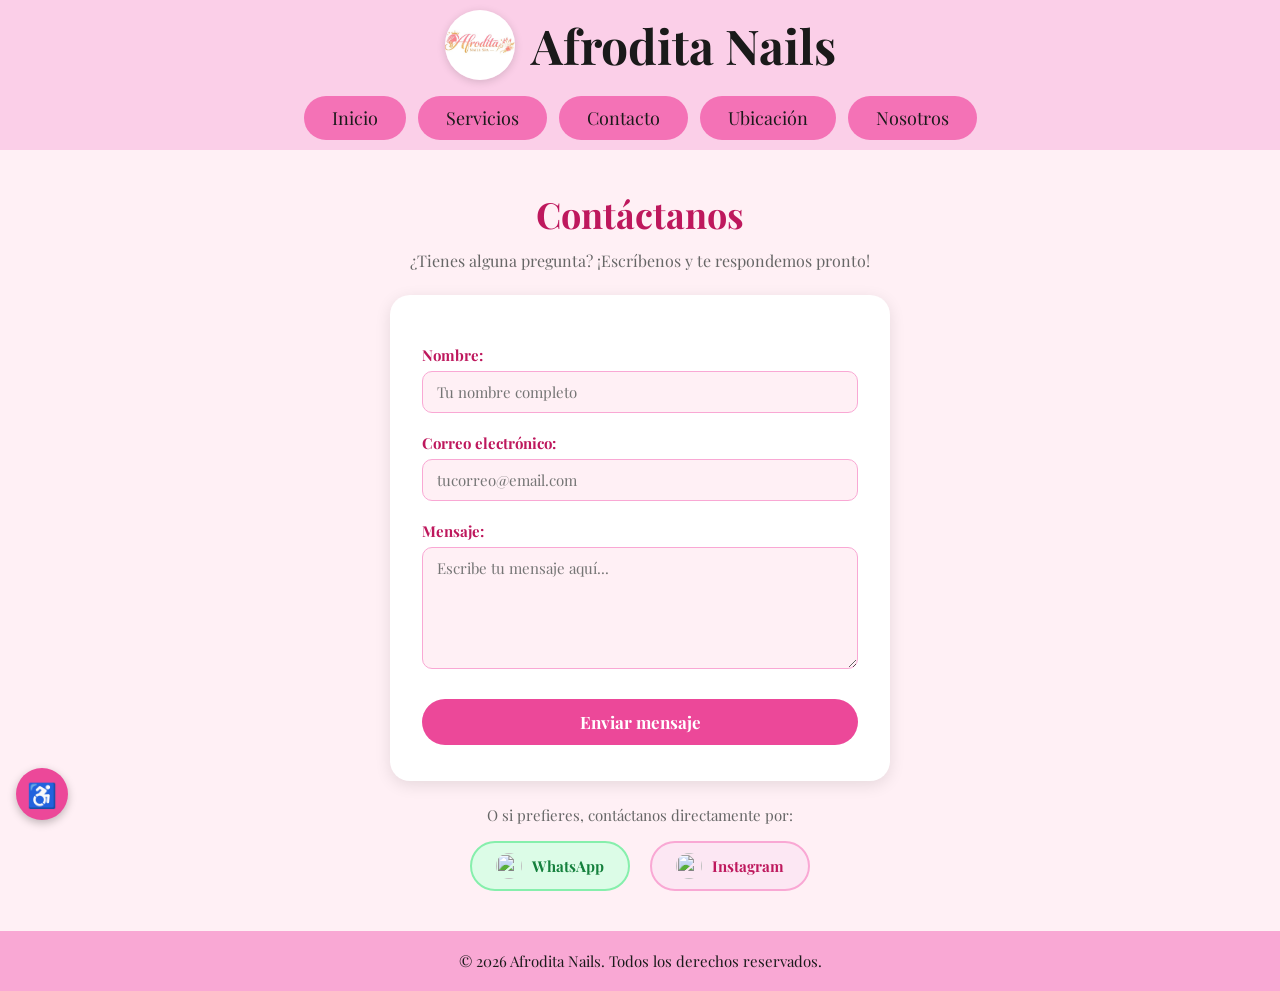
==== contacto.html @ b2bd2316 "Primer commit - proyecto web" ====
<!DOCTYPE html>
<!-- Declaro el idioma español para navegadores y lectores de pantalla -->
<html lang="es">

<head>
    <meta charset="UTF-8">
    <!-- Hago que la página sea responsive en dispositivos móviles -->
    <meta name="viewport" content="width=device-width, initial-scale=1.0">
    <title>Afrodita Nails - Contacto</title>

    <!-- FUENTE Y ESTILOS -->
    <link href="https://fonts.googleapis.com/css2?family=Playfair+Display&display=swap" rel="stylesheet">
    <!-- Estilos generales compartidos por todas las páginas -->
    <link rel="stylesheet" href="CSS/styles.css">
    <!-- Estilos específicos del formulario y confirmación de contacto -->
    <link rel="stylesheet" href="CSS/contacto.css">
    <!-- Estilos del widget de accesibilidad -->
    <link rel="stylesheet" href="CSS/accesibilidad.css">
</head>

<body>

    <!-- ENLACE DE SALTO -->
    <a href="#contenido-principal" class="skip-link">Saltar al contenido principal</a>

    <!-- ENCABEZADO -->
    <header>
        <!-- LOGO Y NOMBRE -->
        <div class="header-top">
            <img src="IMG/ImgLogo.jpg" alt="Logo Afrodita Nails" class="logo-header">
            <h1>Afrodita Nails</h1>
        </div>
        <!-- MENÚ DE NAVEGACIÓN -->
        <nav aria-label="Navegación principal">
            <a href="index.html">Inicio</a>
            <a href="servicios.html">Servicios</a>
            <a href="contacto.html">Contacto</a>
            <a href="ubicacion.html">Ubicación</a>
            <a href="nosotros.html">Nosotros</a>
        </nav>
    </header>

    <!-- CONTENIDO PRINCIPAL -->
    <main id="contenido-principal">
        <h2>Contáctanos</h2>
        <!-- Texto descriptivo debajo del título -->
        <p class="subtitulo">¿Tienes alguna pregunta? ¡Escríbenos y te respondemos pronto!</p>

        <!-- FORMULARIO DE CONTACTO -->
        <!-- novalidate desactiva la validación nativa, la manejo desde contacto.js -->
        <form id="form-contacto" aria-label="Formulario de contacto" novalidate>

            <!-- CAMPO NOMBRE -->
            <!-- autocomplete="name" sugiere el nombre guardado en el navegador -->
            <label for="nombre">Nombre:</label>
            <input type="text" id="nombre" placeholder="Tu nombre completo" autocomplete="name" aria-required="true" required>

            <!-- CAMPO CORREO -->
            <label for="email">Correo electrónico:</label>
            <input type="email" id="email" placeholder="tucorreo@email.com" autocomplete="email" aria-required="true" required>

            <!-- CAMPO MENSAJE -->
            <!-- Uso textarea para mensajes largos con posibilidad de redimensionar verticalmente -->
            <label for="mensaje">Mensaje:</label>
            <textarea id="mensaje" placeholder="Escribe tu mensaje aquí..." rows="5" aria-required="true" required></textarea>

            <button type="submit">Enviar mensaje</button>
        </form>

        <!-- CONFIRMACIÓN DE MENSAJE ENVIADO -->
        <!-- Oculto por defecto; el JS lo muestra al enviar el formulario -->
        <!-- role="alert" y aria-live="polite" hacen que el lector de pantalla lo anuncie automáticamente -->
        <div id="confirmacion-contacto" class="confirmacion-contacto" style="display:none;" role="alert" aria-live="polite">
            <!-- aria-hidden="true" oculta el emoji decorativo a los lectores de pantalla -->
            <div class="icono-confirmacion" aria-hidden="true">💌</div>
            <h3>¡Mensaje recibido!</h3>
            <!-- El JS inserta el nombre del usuario dentro del span -->
            <p>Gracias <span id="nombre-contacto"></span>, tu mensaje ha sido recibido.<br>Te responderemos lo más pronto posible.</p>
            <a href="index.html" class="btn-volver-contacto">Volver al inicio</a>
        </div>

        <!-- CONTACTO ALTERNATIVO -->
        <!-- Botones directos a WhatsApp e Instagram para quienes prefieran ese canal -->
        <div class="contacto-alterno">
            <p>O si prefieres, contáctanos directamente por:</p>
            <div class="iconos-contacto">
                <!-- rel="noopener" mejora la seguridad al abrir en nueva pestaña -->
                <a href="https://wa.me/573000000000" target="_blank" rel="noopener" class="btn-whatsapp" aria-label="Contáctanos por WhatsApp (abre en nueva pestaña)">
                    <!-- alt="" porque el texto del enlace ya describe el destino -->
                    <img src="https://upload.wikimedia.org/wikipedia/commons/6/6b/WhatsApp.svg" alt="" aria-hidden="true">
                    WhatsApp
                </a>
                <a href="https://instagram.com" target="_blank" rel="noopener" class="btn-instagram" aria-label="Síguenos en Instagram (abre en nueva pestaña)">
                    <img src="https://upload.wikimedia.org/wikipedia/commons/a/a5/Instagram_icon.png" alt="" aria-hidden="true">
                    Instagram
                </a>
            </div>
        </div>

    </main>

    <!-- WIDGET DE ACCESIBILIDAD -->
    <div class="accesibilidad-widget">
        <div class="panel-accesibilidad" id="panel-accesibilidad" hidden>
            <p class="panel-titulo">Accesibilidad</p>
            <button class="opcion-acc" id="btn-contraste" aria-pressed="false">🔆 Alto contraste</button>
            <button class="opcion-acc" id="btn-fuente"    aria-pressed="false">🔤 Texto más grande</button>
            <button class="opcion-acc" id="btn-enlaces"   aria-pressed="false">🔗 Subrayar enlaces</button>
        </div>
        <button class="btn-accesibilidad" id="btn-accesibilidad" aria-label="Opciones de accesibilidad" aria-expanded="false">♿</button>
    </div>

    <!-- BOTONES FLOTANTES DE REDES SOCIALES -->
    <div class="botones-flotantes" aria-label="Redes sociales">
        <a href="https://wa.me/573000000000" target="_blank" rel="noopener" aria-label="Contáctanos por WhatsApp (abre en nueva pestaña)">
            <img src="https://upload.wikimedia.org/wikipedia/commons/6/6b/WhatsApp.svg" alt="">
        </a>
        <a href="https://instagram.com" target="_blank" rel="noopener" aria-label="Síguenos en Instagram (abre en nueva pestaña)">
            <img src="https://upload.wikimedia.org/wikipedia/commons/a/a5/Instagram_icon.png" alt="">
        </a>
    </div>

    <!-- PIE DE PÁGINA -->
    <footer>
        <p>&copy; 2026 Afrodita Nails. Todos los derechos reservados.</p>
    </footer>

    <!-- SCRIPTS -->
    <!-- contacto.js maneja el envío del formulario y muestra la confirmación -->
    <script src="JS/contacto.js"></script>
    <script src="JS/accesibilidad.js"></script>

</body>
</html>
---- CSS/styles.css ----
/* RESET GENERAL
   Elimino márgenes, rellenos y aplico box-sizing a todos los elementos
   para tener control total sobre el espaciado en toda la página */
* {
    margin: 0;
    padding: 0;
    box-sizing: border-box;
}

/* ENLACE PARA SALTAR AL CONTENIDO
   Oculto este enlace fuera de la pantalla por defecto.
   Solo aparece cuando el usuario navega con teclado (al recibir foco),
   permitiéndole saltar directo al contenido sin pasar por el menú */
.skip-link {
    position: absolute;
    top: -100px;
    left: 16px;
    background-color: #be185d;
    color: white;
    padding: 10px 20px;
    border-radius: 0 0 10px 10px;
    font-size: 15px;
    font-weight: bold;
    text-decoration: none;
    z-index: 999;
    transition: top 0.2s;
}
.skip-link:focus {
    top: 0;
}

/* FOCO VISIBLE PARA TECLADO
   Muestro un contorno rosado cuando el usuario navega con teclado
   sobre enlaces, botones y campos de formulario */
a:focus-visible,
button:focus-visible,
input:focus-visible,
select:focus-visible,
textarea:focus-visible {
    outline: 3px solid #be185d;
    outline-offset: 3px;
    border-radius: 4px;
}

/* CUERPO DE LA PÁGINA
   Establezco la fuente, el color de fondo rosado claro y uso flexbox
   para que el footer siempre quede pegado al fondo */
body {
    font-family: 'Playfair Display', Arial, sans-serif;
    background-color: #fff0f5;
    min-height: 100vh;
    display: flex;
    flex-direction: column;
}

/* ENCABEZADO
   Fondo rosado claro con texto centrado para todas las páginas */
header {
    background-color: #fbcfe8;
    padding: 10px 20px;
    text-align: center;
}

/* CONTENEDOR DEL LOGO Y TÍTULO
   Uso flexbox para poner el logo y el nombre del spa uno al lado del otro, centrados */
.header-top {
    display: flex;
    justify-content: center;
    align-items: center;
    gap: 16px;
    margin-bottom: 16px;
}

/* LOGO
   Le doy forma circular con border-radius y una sombra suave */
.logo-header {
    width: 70px;
    height: 70px;
    border-radius: 50%;
    object-fit: cover;
    box-shadow: 0px 2px 8px rgba(0, 0, 0, 0.15);
}

/* TÍTULO PRINCIPAL */
header h1 {
    font-size: 48px;
    color: #1a1a1a;
}

/* BARRA DE NAVEGACIÓN
   Muestro los botones en fila centrada y permito que se envuelvan en pantallas pequeñas */
nav {
    display: flex;
    justify-content: center;
    gap: 12px;
    flex-wrap: wrap;
}

/* BOTONES DEL MENÚ
   Estilo de píldora rosado con texto oscuro */
nav a {
    text-decoration: none;
    background-color: #f472b6;
    color: #1a1a1a;
    padding: 10px 28px;
    border-radius: 50px;
    font-size: 18px;
}

/* HOVER DEL MENÚ
   Al pasar el cursor los botones se oscurecen y el texto se vuelve blanco */
nav a:hover {
    background-color: #be185d;
    color: white;
}

/* CONTENIDO PRINCIPAL - PÁGINA DE INICIO
   Dispongo el texto de bienvenida y el carrusel en fila, con espacio entre ellos */
main {
    display: flex;
    gap: 40px;
    padding: 40px;
    flex: 1;
    align-items: flex-start;
    max-width: 1100px;
    margin: 0 auto;
    width: 100%;
}

/* SECCIÓN DE BIENVENIDA
   Ocupa el espacio disponible con texto centrado y espaciado entre líneas */
.texto-bienvenida {
    flex: 1;
    font-size: 18px;
    line-height: 1.9;
    text-align: center;
    color: #1a1a1a;
    padding-top: 20px;
}

/* BOTÓN DE RESERVAR EN INICIO
   Botón rosado con forma de píldora, sombra y animación al pasar el cursor */
.btn-reservar {
    display: inline-block;
    margin-top: 24px;
    padding: 12px 36px;
    background-color: #ec4899;
    color: white;
    text-decoration: none;
    border-radius: 50px;
    font-size: 17px;
    font-weight: bold;
    box-shadow: 0px 4px 12px rgba(236, 72, 153, 0.35);
    transition: background-color 0.2s, transform 0.2s;
}
.btn-reservar:hover {
    background-color: #be185d;
    transform: translateY(-2px);
}

/* CARRUSEL
   Ancho fijo para que no crezca más allá del espacio asignado */
.carrusel {
    width: 380px;
    flex-shrink: 0;
    text-align: center;
}

/* IMAGEN DEL CARRUSEL
   Altura fija con object-fit para que las fotos no se distorsionen.
   La transición de opacidad permite el efecto de fade entre imágenes */
.carrusel img {
    width: 100%;
    height: 430px;
    object-fit: cover;
    border-radius: 8px;
    transition: opacity 0.2s ease;
}

/* TEXTO BAJO EL CARRUSEL */
.carrusel p {
    margin-top: 10px;
    font-size: 15px;
    color: #555;
}

/* CONTENEDOR DE LOS BOTONES DEL CARRUSEL */
.botones-carrusel {
    display: flex;
    justify-content: center;
    gap: 20px;
    margin-top: 10px;
}

/* BOTONES ANTERIOR Y SIGUIENTE DEL CARRUSEL */
.botones-carrusel button {
    background-color: #ec4899;
    color: white;
    border: none;
    padding: 4px 10px;
    border-radius: 20px;
    font-size: 13px;
    cursor: pointer;
}

/* HOVER DEL ENLACE EN TARJETAS DE SERVICIO */
.tarjeta-texto a:hover {
    background-color: #be185d;
}

/* BOTONES FLOTANTES DE REDES SOCIALES
   Fijos en la esquina inferior derecha, visibles en todas las páginas */
.botones-flotantes {
    position: fixed;
    right: 16px;
    bottom: 80px;
    display: flex;
    flex-direction: column;
    gap: 12px;
    z-index: 100;
}

/* TAMAÑO DE CADA BOTÓN FLOTANTE */
.botones-flotantes a {
    display: block;
    width: 52px;
    height: 52px;
}

/* ICONO CIRCULAR CON SOMBRA */
.botones-flotantes img {
    width: 100%;
    border-radius: 50%;
    box-shadow: 0px 3px 8px rgba(0, 0, 0, 0.25);
}

/* ANIMACIÓN AL PASAR EL CURSOR SOBRE LOS BOTONES FLOTANTES */
.botones-flotantes a:hover img {
    transform: translateY(-3px);
    transition: transform 0.2s;
}

/* PIE DE PÁGINA */
footer {
    background-color: #f9a8d4;
    text-align: center;
    padding: 20px;
}

footer p {
    font-size: 15px;
    color: #1a1a1a;
}

/* RESPONSIVE - PANTALLAS PEQUEÑAS (máximo 768px)
   Adapto el diseño para que sea cómodo en móvil y tablet */
@media (max-width: 768px) {

    /* Reduzco el logo para que no ocupe tanto espacio */
    .logo-header {
        width: 52px;
        height: 52px;
    }

    /* Achico el título del spa */
    header h1 {
        font-size: 30px;
    }

    /* Hago los botones del menú más compactos */
    nav a {
        padding: 8px 16px;
        font-size: 14px;
    }

    /* En móvil apilo el texto y el carrusel en columna en lugar de fila */
    main {
        flex-direction: column;
        padding: 24px 16px;
        gap: 24px;
        align-items: center;
    }

    /* El carrusel ocupa todo el ancho disponible */
    .carrusel {
        width: 100%;
    }

    /* Reduzco la altura de las imágenes del carrusel en móvil */
    .carrusel img {
        height: 260px;
    }

    /* Achico el texto de bienvenida */
    .texto-bienvenida {
        font-size: 16px;
        padding-top: 0;
    }

    /* Ajusto la posición de los botones flotantes en móvil */
    .botones-flotantes {
        right: 10px;
        bottom: 60px;
    }

    .botones-flotantes a {
        width: 42px;
        height: 42px;
    }
}
---- CSS/contacto.css ----
/* CONTENIDO PRINCIPAL
   Centro todos los elementos en columna con espacio entre ellos */
main {
    display: flex;
    flex-direction: column;
    align-items: center;
    padding: 40px 20px;
    flex: 1;
    gap: 24px;
}

/* TÍTULO DE LA SECCIÓN */
main h2 {
    font-size: 36px;
    color: #be185d;
    text-align: center;
}

/* SUBTÍTULO DESCRIPTIVO
   Texto secundario que aparece justo debajo del título */
.subtitulo {
    font-size: 16px;
    color: #666;
    text-align: center;
    margin-top: -12px;
}

/* FORMULARIO DE CONTACTO
   Tarjeta blanca centrada con campos apilados en columna */
form {
    background-color: white;
    border-radius: 20px;
    padding: 36px 32px;
    width: 100%;
    max-width: 500px;
    box-shadow: 0px 4px 16px rgba(0, 0, 0, 0.10);
    display: flex;
    flex-direction: column;
    gap: 6px;
}

/* ETIQUETAS DE LOS CAMPOS */
label {
    font-weight: bold;
    color: #be185d;
    margin-top: 14px;
    font-size: 15px;
}

/* CAMPOS DE TEXTO Y ÁREA DE MENSAJE
   Fondo rosado muy claro, borde suave y permitir redimensionar verticalmente */
input,
textarea {
    padding: 10px 14px;
    border-radius: 10px;
    border: 1.5px solid #f9a8d4;
    background-color: #fff0f5;
    font-size: 15px;
    font-family: inherit;
    outline: none;
    resize: vertical;
}

/* ESTADO ACTIVO DEL CAMPO
   El borde se oscurece al hacer clic */
input:focus,
textarea:focus {
    border-color: #ec4899;
}

/* BOTÓN DE ENVÍO */
button {
    width: 100%;
    margin-top: 24px;
    padding: 12px;
    background-color: #ec4899;
    color: white;
    border: none;
    border-radius: 50px;
    font-size: 17px;
    font-weight: bold;
    cursor: pointer;
    font-family: inherit;
}

button:hover {
    background-color: #be185d;
}

/* SECCIÓN DE CONTACTO ALTERNATIVO
   Aparece debajo del formulario con los botones de WhatsApp e Instagram */
.contacto-alterno {
    text-align: center;
    width: 100%;
    max-width: 500px;
}

.contacto-alterno p {
    font-size: 15px;
    color: #666;
    margin-bottom: 16px;
}

/* FILA DE BOTONES DE REDES SOCIALES
   Los muestro en fila y permito que se envuelvan en pantallas pequeñas */
.iconos-contacto {
    display: flex;
    justify-content: center;
    gap: 20px;
    flex-wrap: wrap;
}

/* BOTONES DE WHATSAPP E INSTAGRAM
   Forma de píldora con icono y texto, y animación al pasar el cursor */
.iconos-contacto a {
    display: flex;
    align-items: center;
    gap: 10px;
    padding: 10px 24px;
    border-radius: 50px;
    font-size: 15px;
    font-weight: bold;
    text-decoration: none;
    transition: transform 0.2s;
}

.iconos-contacto a:hover {
    transform: translateY(-3px);
}

/* ICONO CIRCULAR DENTRO DE CADA BOTÓN */
.iconos-contacto img {
    width: 26px;
    height: 26px;
    border-radius: 50%;
}

/* BOTÓN VERDE DE WHATSAPP */
.btn-whatsapp {
    background-color: #dcfce7;
    color: #15803d;
    border: 2px solid #86efac;
}

.btn-whatsapp:hover {
    background-color: #bbf7d0;
}

/* BOTÓN ROSADO DE INSTAGRAM */
.btn-instagram {
    background-color: #fce7f3;
    color: #be185d;
    border: 2px solid #f9a8d4;
}

.btn-instagram:hover {
    background-color: #fbcfe8;
}

/* RESPONSIVE - PANTALLAS PEQUEÑAS */
@media (max-width: 768px) {

    main {
        padding: 24px 16px;
    }

    main h2 {
        font-size: 26px;
    }

    form {
        padding: 24px 18px;
    }

    /* En móvil apilo los botones de redes en columna */
    .iconos-contacto {
        flex-direction: column;
        align-items: center;
    }

    .iconos-contacto a {
        width: 100%;
        justify-content: center;
    }

    .confirmacion-contacto {
        padding: 32px 18px;
    }
}

/* TARJETA DE CONFIRMACIÓN DE MENSAJE
   Aparece después de enviar el formulario */
.confirmacion-contacto {
    background-color: white;
    border-radius: 20px;
    padding: 48px 32px;
    width: 100%;
    max-width: 500px;
    box-shadow: 0px 4px 16px rgba(0, 0, 0, 0.10);
    display: flex;
    flex-direction: column;
    align-items: center;
    gap: 16px;
    text-align: center;
}

/* EMOJI GRANDE EN LA CONFIRMACIÓN */
.icono-confirmacion {
    font-size: 52px;
}

/* TÍTULO DE LA CONFIRMACIÓN */
.confirmacion-contacto h3 {
    font-size: 28px;
    color: #be185d;
}

/* TEXTO DEL MENSAJE DE CONFIRMACIÓN */
.confirmacion-contacto p {
    font-size: 15px;
    color: #444;
    line-height: 1.8;
}

/* BOTÓN PARA VOLVER AL INICIO */
.btn-volver-contacto {
    margin-top: 8px;
    padding: 10px 30px;
    background-color: #ec4899;
    color: white;
    text-decoration: none;
    border-radius: 50px;
    font-size: 15px;
    font-weight: bold;
}

.btn-volver-contacto:hover {
    background-color: #be185d;
}
---- CSS/accesibilidad.css ----
/* CONTENEDOR DEL WIDGET
   Fijo el widget en la esquina inferior izquierda de la pantalla.
   Uso flexbox en columna para que el panel aparezca encima del botón */
.accesibilidad-widget {
    position: fixed;
    bottom: 80px;
    left: 16px;
    z-index: 200;
    display: flex;
    flex-direction: column;
    align-items: flex-start;
    gap: 8px;
}

/* BOTÓN PRINCIPAL DEL WIDGET
   Botón circular rosado con el símbolo ♿ que abre y cierra el panel */
.btn-accesibilidad {
    width: 52px;
    height: 52px;
    border-radius: 50%;
    background-color: #ec4899;
    color: white;
    font-size: 24px;
    border: none;
    cursor: pointer;
    box-shadow: 0px 3px 8px rgba(0,0,0,0.25);
    transition: background-color 0.2s, transform 0.2s;
    display: flex;
    align-items: center;
    justify-content: center;
}

/* HOVER DEL BOTÓN PRINCIPAL */
.btn-accesibilidad:hover {
    background-color: #be185d;
    transform: translateY(-2px);
}

/* PANEL DE OPCIONES
   Tarjeta blanca con borde rosado que contiene los tres botones de accesibilidad */
.panel-accesibilidad {
    background-color: white;
    border-radius: 16px;
    padding: 14px;
    box-shadow: 0px 4px 16px rgba(0,0,0,0.15);
    display: flex;
    flex-direction: column;
    gap: 8px;
    min-width: 190px;
    border: 2px solid #f9a8d4;
}

/* OCULTAR EL PANEL CUANDO TIENE EL ATRIBUTO hidden
   Uso !important para que este estilo no sea anulado por el display:flex del panel */
.panel-accesibilidad[hidden] {
    display: none !important;
}

/* TÍTULO DENTRO DEL PANEL */
.panel-titulo {
    font-size: 13px;
    font-weight: bold;
    color: #be185d;
    text-align: center;
    margin-bottom: 2px;
}

/* BOTONES DE OPCIONES
   Cada botón tiene fondo rosado claro, borde y texto alineado a la izquierda */
.opcion-acc {
    display: flex;
    align-items: center;
    gap: 8px;
    padding: 8px 12px;
    border-radius: 10px;
    border: 2px solid #f9a8d4;
    background-color: #fff0f5;
    color: #1a1a1a;
    font-size: 14px;
    font-family: inherit;
    cursor: pointer;
    text-align: left;
    transition: background-color 0.2s;
}

/* HOVER DE LOS BOTONES DE OPCIONES */
.opcion-acc:hover {
    background-color: #fce7f3;
}

/* ESTADO ACTIVO DE UN BOTÓN
   Cuando una opción está activada, el botón se pone rosado fuerte para indicarlo visualmente */
.opcion-acc.activo {
    background-color: #ec4899;
    color: white;
    border-color: #be185d;
}


/* MODO ALTO CONTRASTE
   Cuando el usuario activa esta opción, cambio fondo y texto a negro/blanco
   en todos los elementos principales de la página */
body.alto-contraste {
    background-color: #000 !important;
    color: #fff !important;
}

body.alto-contraste header {
    background-color: #1a1a1a !important;
}

body.alto-contraste header h1 {
    color: #fff !important;
}

/* Botones del menú en contraste alto */
body.alto-contraste nav a {
    background-color: #333 !important;
    color: #fff !important;
}

body.alto-contraste nav a:hover {
    background-color: #fff !important;
    color: #000 !important;
}

/* Secciones de contenido en contraste alto */
body.alto-contraste main,
body.alto-contraste .texto-bienvenida,
body.alto-contraste .tarjeta,
body.alto-contraste .tarjeta-nosotros,
body.alto-contraste form,
body.alto-contraste .panel-accesibilidad {
    background-color: #1a1a1a !important;
    color: #fff !important;
}

/* Textos secundarios en contraste alto */
body.alto-contraste .tarjeta-nosotros p,
body.alto-contraste .tarjeta-texto p,
body.alto-contraste .texto-bienvenida p {
    color: #ddd !important;
}

/* Campos de formulario en contraste alto */
body.alto-contraste input,
body.alto-contraste select,
body.alto-contraste textarea {
    background-color: #333 !important;
    color: #fff !important;
    border-color: #fff !important;
}

/* Pie de página en contraste alto */
body.alto-contraste footer {
    background-color: #1a1a1a !important;
    color: #fff !important;
}

body.alto-contraste footer p {
    color: #fff !important;
}


/* MODO TEXTO GRANDE
   Aumento los tamaños de fuente en px de todos los elementos con texto.
   Uso !important para sobrescribir los tamaños fijos definidos en los demás CSS */
body.texto-grande header h1 {
    font-size: 56px !important;
}

body.texto-grande nav a {
    font-size: 20px !important;
}

body.texto-grande h2 {
    font-size: 42px !important;
}

body.texto-grande h3 {
    font-size: 26px !important;
}

body.texto-grande p,
body.texto-grande li,
body.texto-grande label,
body.texto-grande .carrusel p,
body.texto-grande footer p,
body.texto-grande .subtitulo,
body.texto-grande .panel-titulo {
    font-size: 18px !important;
}

body.texto-grande input,
body.texto-grande select,
body.texto-grande textarea {
    font-size: 17px !important;
}

body.texto-grande button,
body.texto-grande .btn-reservar,
body.texto-grande .tarjeta-texto a {
    font-size: 18px !important;
}

body.texto-grande .precio {
    font-size: 20px !important;
}


/* MODO SUBRAYAR ENLACES
   Subrayo todos los enlaces del sitio para que sean identificables
   sin depender únicamente del color */
body.subrayar-enlaces a {
    text-decoration: underline !important;
}

body.subrayar-enlaces nav a {
    text-decoration: underline !important;
}
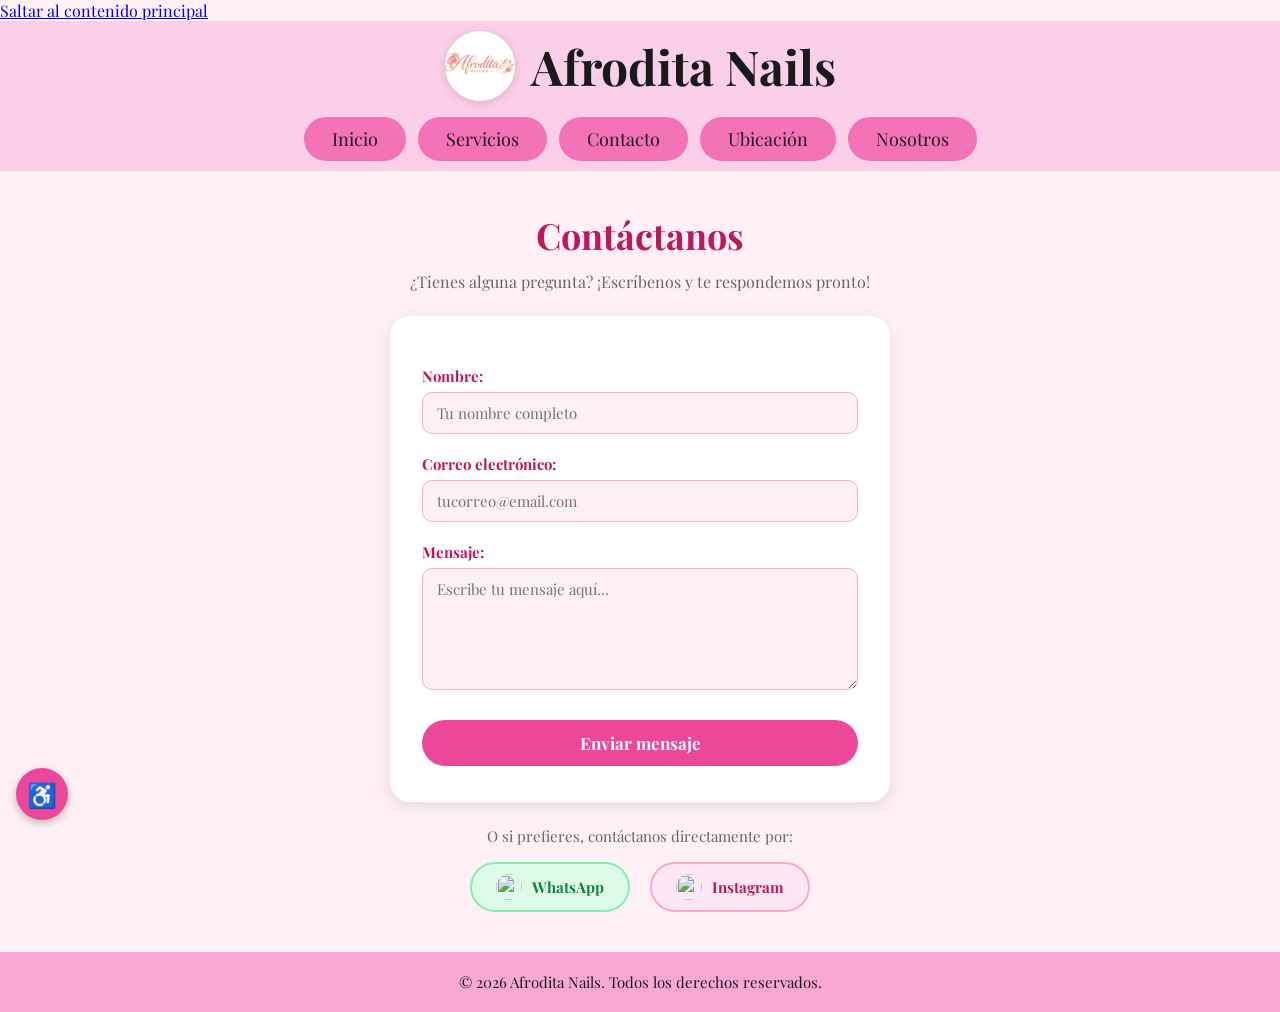
==== commit 26214a8b: "Cambios" ====
--- a/contacto.html
+++ b/contacto.html
@@ -1,36 +1,22 @@
 <!DOCTYPE html>
-<!-- Declaro el idioma español para navegadores y lectores de pantalla -->
 <html lang="es">
-
 <head>
     <meta charset="UTF-8">
-    <!-- Hago que la página sea responsive en dispositivos móviles -->
     <meta name="viewport" content="width=device-width, initial-scale=1.0">
     <title>Afrodita Nails - Contacto</title>
-
-    <!-- FUENTE Y ESTILOS -->
     <link href="https://fonts.googleapis.com/css2?family=Playfair+Display&display=swap" rel="stylesheet">
-    <!-- Estilos generales compartidos por todas las páginas -->
     <link rel="stylesheet" href="CSS/styles.css">
-    <!-- Estilos específicos del formulario y confirmación de contacto -->
     <link rel="stylesheet" href="CSS/contacto.css">
-    <!-- Estilos del widget de accesibilidad -->
     <link rel="stylesheet" href="CSS/accesibilidad.css">
 </head>
 
 <body>
-
-    <!-- ENLACE DE SALTO -->
     <a href="#contenido-principal" class="skip-link">Saltar al contenido principal</a>
-
-    <!-- ENCABEZADO -->
     <header>
-        <!-- LOGO Y NOMBRE -->
         <div class="header-top">
             <img src="IMG/ImgLogo.jpg" alt="Logo Afrodita Nails" class="logo-header">
             <h1>Afrodita Nails</h1>
         </div>
-        <!-- MENÚ DE NAVEGACIÓN -->
         <nav aria-label="Navegación principal">
             <a href="index.html">Inicio</a>
             <a href="servicios.html">Servicios</a>
@@ -39,54 +25,30 @@
             <a href="nosotros.html">Nosotros</a>
         </nav>
     </header>
-
-    <!-- CONTENIDO PRINCIPAL -->
     <main id="contenido-principal">
         <h2>Contáctanos</h2>
-        <!-- Texto descriptivo debajo del título -->
         <p class="subtitulo">¿Tienes alguna pregunta? ¡Escríbenos y te respondemos pronto!</p>
-
-        <!-- FORMULARIO DE CONTACTO -->
-        <!-- novalidate desactiva la validación nativa, la manejo desde contacto.js -->
         <form id="form-contacto" aria-label="Formulario de contacto" novalidate>
-
-            <!-- CAMPO NOMBRE -->
-            <!-- autocomplete="name" sugiere el nombre guardado en el navegador -->
             <label for="nombre">Nombre:</label>
             <input type="text" id="nombre" placeholder="Tu nombre completo" autocomplete="name" aria-required="true" required>
-
-            <!-- CAMPO CORREO -->
             <label for="email">Correo electrónico:</label>
             <input type="email" id="email" placeholder="tucorreo@email.com" autocomplete="email" aria-required="true" required>
-
-            <!-- CAMPO MENSAJE -->
-            <!-- Uso textarea para mensajes largos con posibilidad de redimensionar verticalmente -->
             <label for="mensaje">Mensaje:</label>
             <textarea id="mensaje" placeholder="Escribe tu mensaje aquí..." rows="5" aria-required="true" required></textarea>
-
             <button type="submit">Enviar mensaje</button>
         </form>
 
-        <!-- CONFIRMACIÓN DE MENSAJE ENVIADO -->
-        <!-- Oculto por defecto; el JS lo muestra al enviar el formulario -->
-        <!-- role="alert" y aria-live="polite" hacen que el lector de pantalla lo anuncie automáticamente -->
         <div id="confirmacion-contacto" class="confirmacion-contacto" style="display:none;" role="alert" aria-live="polite">
-            <!-- aria-hidden="true" oculta el emoji decorativo a los lectores de pantalla -->
             <div class="icono-confirmacion" aria-hidden="true">💌</div>
             <h3>¡Mensaje recibido!</h3>
-            <!-- El JS inserta el nombre del usuario dentro del span -->
             <p>Gracias <span id="nombre-contacto"></span>, tu mensaje ha sido recibido.<br>Te responderemos lo más pronto posible.</p>
             <a href="index.html" class="btn-volver-contacto">Volver al inicio</a>
         </div>
 
-        <!-- CONTACTO ALTERNATIVO -->
-        <!-- Botones directos a WhatsApp e Instagram para quienes prefieran ese canal -->
         <div class="contacto-alterno">
             <p>O si prefieres, contáctanos directamente por:</p>
             <div class="iconos-contacto">
-                <!-- rel="noopener" mejora la seguridad al abrir en nueva pestaña -->
                 <a href="https://wa.me/573000000000" target="_blank" rel="noopener" class="btn-whatsapp" aria-label="Contáctanos por WhatsApp (abre en nueva pestaña)">
-                    <!-- alt="" porque el texto del enlace ya describe el destino -->
                     <img src="https://upload.wikimedia.org/wikipedia/commons/6/6b/WhatsApp.svg" alt="" aria-hidden="true">
                     WhatsApp
                 </a>
@@ -98,8 +60,6 @@
         </div>
 
     </main>
-
-    <!-- WIDGET DE ACCESIBILIDAD -->
     <div class="accesibilidad-widget">
         <div class="panel-accesibilidad" id="panel-accesibilidad" hidden>
             <p class="panel-titulo">Accesibilidad</p>
@@ -110,7 +70,6 @@
         <button class="btn-accesibilidad" id="btn-accesibilidad" aria-label="Opciones de accesibilidad" aria-expanded="false">♿</button>
     </div>
 
-    <!-- BOTONES FLOTANTES DE REDES SOCIALES -->
     <div class="botones-flotantes" aria-label="Redes sociales">
         <a href="https://wa.me/573000000000" target="_blank" rel="noopener" aria-label="Contáctanos por WhatsApp (abre en nueva pestaña)">
             <img src="https://upload.wikimedia.org/wikipedia/commons/6/6b/WhatsApp.svg" alt="">
@@ -120,13 +79,10 @@
         </a>
     </div>
 
-    <!-- PIE DE PÁGINA -->
     <footer>
         <p>&copy; 2026 Afrodita Nails. Todos los derechos reservados.</p>
     </footer>
 
-    <!-- SCRIPTS -->
-    <!-- contacto.js maneja el envío del formulario y muestra la confirmación -->
     <script src="JS/contacto.js"></script>
     <script src="JS/accesibilidad.js"></script>
 
--- a/CSS/styles.css
+++ b/CSS/styles.css
@@ -1,50 +1,9 @@
-/* RESET GENERAL
-   Elimino márgenes, rellenos y aplico box-sizing a todos los elementos
-   para tener control total sobre el espaciado en toda la página */
 * {
     margin: 0;
     padding: 0;
     box-sizing: border-box;
 }
 
-/* ENLACE PARA SALTAR AL CONTENIDO
-   Oculto este enlace fuera de la pantalla por defecto.
-   Solo aparece cuando el usuario navega con teclado (al recibir foco),
-   permitiéndole saltar directo al contenido sin pasar por el menú */
-.skip-link {
-    position: absolute;
-    top: -100px;
-    left: 16px;
-    background-color: #be185d;
-    color: white;
-    padding: 10px 20px;
-    border-radius: 0 0 10px 10px;
-    font-size: 15px;
-    font-weight: bold;
-    text-decoration: none;
-    z-index: 999;
-    transition: top 0.2s;
-}
-.skip-link:focus {
-    top: 0;
-}
-
-/* FOCO VISIBLE PARA TECLADO
-   Muestro un contorno rosado cuando el usuario navega con teclado
-   sobre enlaces, botones y campos de formulario */
-a:focus-visible,
-button:focus-visible,
-input:focus-visible,
-select:focus-visible,
-textarea:focus-visible {
-    outline: 3px solid #be185d;
-    outline-offset: 3px;
-    border-radius: 4px;
-}
-
-/* CUERPO DE LA PÁGINA
-   Establezco la fuente, el color de fondo rosado claro y uso flexbox
-   para que el footer siempre quede pegado al fondo */
 body {
     font-family: 'Playfair Display', Arial, sans-serif;
     background-color: #fff0f5;
@@ -53,16 +12,11 @@
     flex-direction: column;
 }
 
-/* ENCABEZADO
-   Fondo rosado claro con texto centrado para todas las páginas */
 header {
     background-color: #fbcfe8;
     padding: 10px 20px;
     text-align: center;
 }
-
-/* CONTENEDOR DEL LOGO Y TÍTULO
-   Uso flexbox para poner el logo y el nombre del spa uno al lado del otro, centrados */
 .header-top {
     display: flex;
     justify-content: center;
@@ -71,8 +25,6 @@
     margin-bottom: 16px;
 }
 
-/* LOGO
-   Le doy forma circular con border-radius y una sombra suave */
 .logo-header {
     width: 70px;
     height: 70px;
@@ -81,14 +33,10 @@
     box-shadow: 0px 2px 8px rgba(0, 0, 0, 0.15);
 }
 
-/* TÍTULO PRINCIPAL */
 header h1 {
     font-size: 48px;
     color: #1a1a1a;
 }
-
-/* BARRA DE NAVEGACIÓN
-   Muestro los botones en fila centrada y permito que se envuelvan en pantallas pequeñas */
 nav {
     display: flex;
     justify-content: center;
@@ -96,8 +44,6 @@
     flex-wrap: wrap;
 }
 
-/* BOTONES DEL MENÚ
-   Estilo de píldora rosado con texto oscuro */
 nav a {
     text-decoration: none;
     background-color: #f472b6;
@@ -107,15 +53,11 @@
     font-size: 18px;
 }
 
-/* HOVER DEL MENÚ
-   Al pasar el cursor los botones se oscurecen y el texto se vuelve blanco */
 nav a:hover {
     background-color: #be185d;
     color: white;
 }
 
-/* CONTENIDO PRINCIPAL - PÁGINA DE INICIO
-   Dispongo el texto de bienvenida y el carrusel en fila, con espacio entre ellos */
 main {
     display: flex;
     gap: 40px;
@@ -127,8 +69,6 @@
     width: 100%;
 }
 
-/* SECCIÓN DE BIENVENIDA
-   Ocupa el espacio disponible con texto centrado y espaciado entre líneas */
 .texto-bienvenida {
     flex: 1;
     font-size: 18px;
@@ -138,8 +78,6 @@
     padding-top: 20px;
 }
 
-/* BOTÓN DE RESERVAR EN INICIO
-   Botón rosado con forma de píldora, sombra y animación al pasar el cursor */
 .btn-reservar {
     display: inline-block;
     margin-top: 24px;
@@ -158,17 +96,12 @@
     transform: translateY(-2px);
 }
 
-/* CARRUSEL
-   Ancho fijo para que no crezca más allá del espacio asignado */
 .carrusel {
     width: 380px;
     flex-shrink: 0;
     text-align: center;
 }
 
-/* IMAGEN DEL CARRUSEL
-   Altura fija con object-fit para que las fotos no se distorsionen.
-   La transición de opacidad permite el efecto de fade entre imágenes */
 .carrusel img {
     width: 100%;
     height: 430px;
@@ -177,14 +110,12 @@
     transition: opacity 0.2s ease;
 }
 
-/* TEXTO BAJO EL CARRUSEL */
 .carrusel p {
     margin-top: 10px;
     font-size: 15px;
     color: #555;
 }
 
-/* CONTENEDOR DE LOS BOTONES DEL CARRUSEL */
 .botones-carrusel {
     display: flex;
     justify-content: center;
@@ -192,7 +123,6 @@
     margin-top: 10px;
 }
 
-/* BOTONES ANTERIOR Y SIGUIENTE DEL CARRUSEL */
 .botones-carrusel button {
     background-color: #ec4899;
     color: white;
@@ -203,7 +133,6 @@
     cursor: pointer;
 }
 
-/* HOVER DEL ENLACE EN TARJETAS DE SERVICIO */
 .tarjeta-texto a:hover {
     background-color: #be185d;
 }
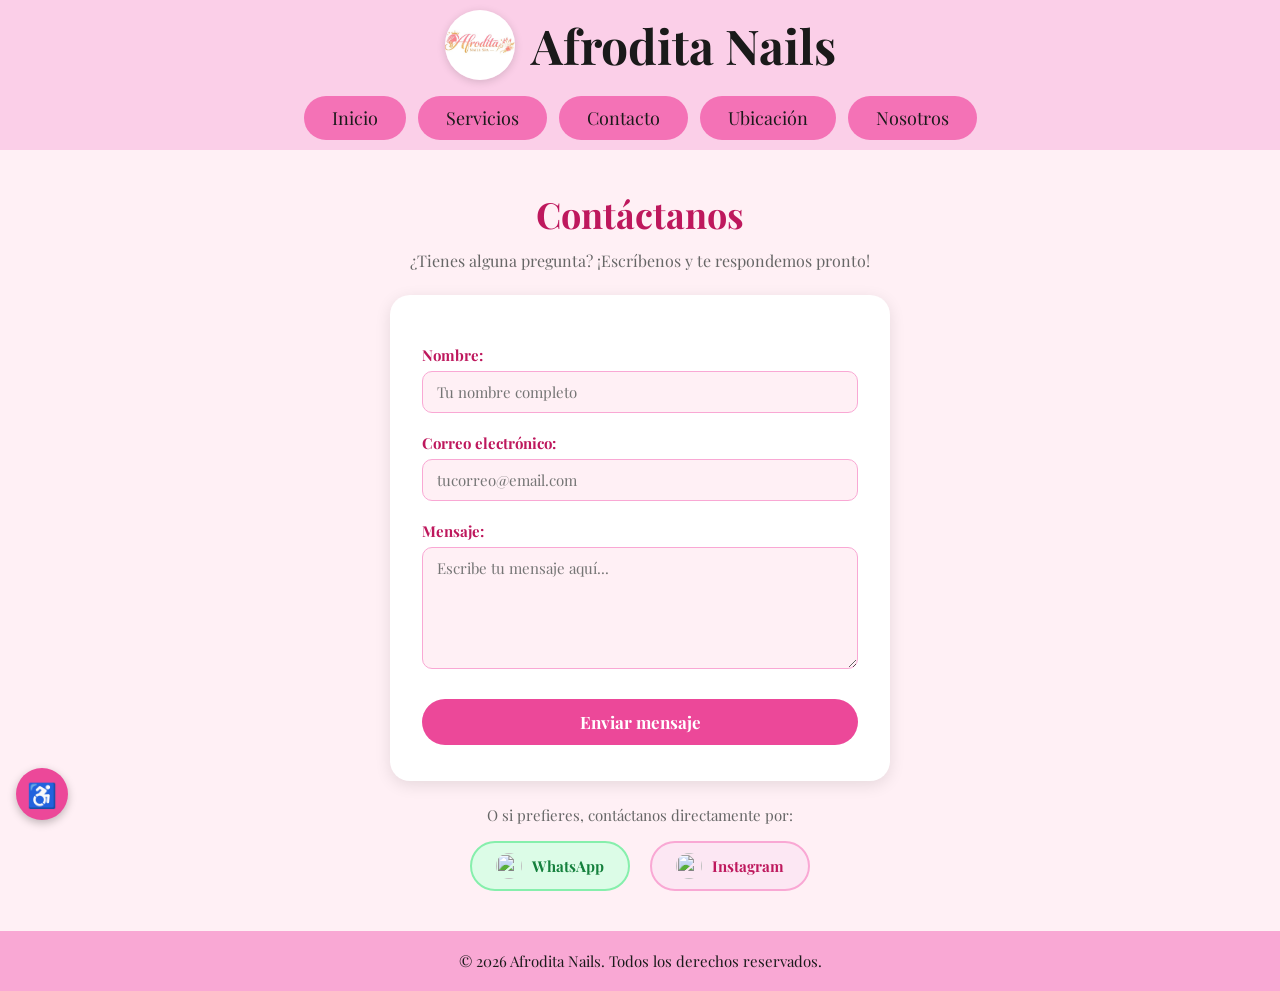
==== commit 4e77b223: "Cambios" ====
--- a/contacto.html
+++ b/contacto.html
@@ -11,12 +11,14 @@
 </head>
 
 <body>
-    <a href="#contenido-principal" class="skip-link">Saltar al contenido principal</a>
+    <!-- Encabezado -->
     <header>
+        <!-- Logo y nombre -->
         <div class="header-top">
             <img src="IMG/ImgLogo.jpg" alt="Logo Afrodita Nails" class="logo-header">
             <h1>Afrodita Nails</h1>
         </div>
+        <!-- Menú de navegación -->
         <nav aria-label="Navegación principal">
             <a href="index.html">Inicio</a>
             <a href="servicios.html">Servicios</a>
@@ -25,9 +27,12 @@
             <a href="nosotros.html">Nosotros</a>
         </nav>
     </header>
+
     <main id="contenido-principal">
         <h2>Contáctanos</h2>
         <p class="subtitulo">¿Tienes alguna pregunta? ¡Escríbenos y te respondemos pronto!</p>
+
+        <!-- Formulario de contacto -->
         <form id="form-contacto" aria-label="Formulario de contacto" novalidate>
             <label for="nombre">Nombre:</label>
             <input type="text" id="nombre" placeholder="Tu nombre completo" autocomplete="name" aria-required="true" required>
@@ -38,6 +43,7 @@
             <button type="submit">Enviar mensaje</button>
         </form>
 
+        <!-- Confirmación de mensaje -->
         <div id="confirmacion-contacto" class="confirmacion-contacto" style="display:none;" role="alert" aria-live="polite">
             <div class="icono-confirmacion" aria-hidden="true">💌</div>
             <h3>¡Mensaje recibido!</h3>
@@ -45,6 +51,7 @@
             <a href="index.html" class="btn-volver-contacto">Volver al inicio</a>
         </div>
 
+        <!-- Contacto alternativo -->
         <div class="contacto-alterno">
             <p>O si prefieres, contáctanos directamente por:</p>
             <div class="iconos-contacto">
@@ -58,8 +65,9 @@
                 </a>
             </div>
         </div>
+    </main>
 
-    </main>
+    <!-- Widget de accesibilidad -->
     <div class="accesibilidad-widget">
         <div class="panel-accesibilidad" id="panel-accesibilidad" hidden>
             <p class="panel-titulo">Accesibilidad</p>
@@ -70,6 +78,7 @@
         <button class="btn-accesibilidad" id="btn-accesibilidad" aria-label="Opciones de accesibilidad" aria-expanded="false">♿</button>
     </div>
 
+    <!-- Botones flotantes de redes sociales -->
     <div class="botones-flotantes" aria-label="Redes sociales">
         <a href="https://wa.me/573000000000" target="_blank" rel="noopener" aria-label="Contáctanos por WhatsApp (abre en nueva pestaña)">
             <img src="https://upload.wikimedia.org/wikipedia/commons/6/6b/WhatsApp.svg" alt="">
@@ -79,6 +88,7 @@
         </a>
     </div>
 
+    <!-- Pie de página -->
     <footer>
         <p>&copy; 2026 Afrodita Nails. Todos los derechos reservados.</p>
     </footer>
--- a/CSS/styles.css
+++ b/CSS/styles.css
@@ -1,9 +1,11 @@
+/* RESET */
 * {
     margin: 0;
     padding: 0;
     box-sizing: border-box;
 }
 
+/* ESTILOS DEL BODY */
 body {
     font-family: 'Playfair Display', Arial, sans-serif;
     background-color: #fff0f5;
@@ -12,11 +14,14 @@
     flex-direction: column;
 }
 
+/* ENCABEZADO */
 header {
     background-color: #fbcfe8;
     padding: 10px 20px;
     text-align: center;
 }
+
+/* LOGO Y NOMBRE */
 .header-top {
     display: flex;
     justify-content: center;
@@ -37,6 +42,8 @@
     font-size: 48px;
     color: #1a1a1a;
 }
+
+/* MENÚ DE NAVEGACIÓN */
 nav {
     display: flex;
     justify-content: center;
@@ -58,6 +65,7 @@
     color: white;
 }
 
+/* CONTENIDO PRINCIPAL */
 main {
     display: flex;
     gap: 40px;
@@ -69,6 +77,7 @@
     width: 100%;
 }
 
+/* TEXTO DE BIENVENIDA */
 .texto-bienvenida {
     flex: 1;
     font-size: 18px;
@@ -78,6 +87,7 @@
     padding-top: 20px;
 }
 
+/* BOTÓN RESERVAR */
 .btn-reservar {
     display: inline-block;
     margin-top: 24px;
@@ -96,6 +106,7 @@
     transform: translateY(-2px);
 }
 
+/* CARRUSEL DE IMÁGENES */
 .carrusel {
     width: 380px;
     flex-shrink: 0;
@@ -116,6 +127,7 @@
     color: #555;
 }
 
+/* BOTONES DEL CARRUSEL */
 .botones-carrusel {
     display: flex;
     justify-content: center;
@@ -137,8 +149,7 @@
     background-color: #be185d;
 }
 
-/* BOTONES FLOTANTES DE REDES SOCIALES
-   Fijos en la esquina inferior derecha, visibles en todas las páginas */
+/* BOTONES FLOTANTES DE REDES SOCIALES */
 .botones-flotantes {
     position: fixed;
     right: 16px;
@@ -149,21 +160,18 @@
     z-index: 100;
 }
 
-/* TAMAÑO DE CADA BOTÓN FLOTANTE */
 .botones-flotantes a {
     display: block;
     width: 52px;
     height: 52px;
 }
 
-/* ICONO CIRCULAR CON SOMBRA */
 .botones-flotantes img {
     width: 100%;
     border-radius: 50%;
     box-shadow: 0px 3px 8px rgba(0, 0, 0, 0.25);
 }
 
-/* ANIMACIÓN AL PASAR EL CURSOR SOBRE LOS BOTONES FLOTANTES */
 .botones-flotantes a:hover img {
     transform: translateY(-3px);
     transition: transform 0.2s;
@@ -181,28 +189,27 @@
     color: #1a1a1a;
 }
 
-/* RESPONSIVE - PANTALLAS PEQUEÑAS (máximo 768px)
-   Adapto el diseño para que sea cómodo en móvil y tablet */
+/* RESPONSIVE  */
 @media (max-width: 768px) {
 
-    /* Reduzco el logo para que no ocupe tanto espacio */
+    /* Logo más pequeño */
     .logo-header {
         width: 52px;
         height: 52px;
     }
 
-    /* Achico el título del spa */
+    /* Título más compacto */
     header h1 {
         font-size: 30px;
     }
 
-    /* Hago los botones del menú más compactos */
+    /* Botones del menú más pequeños */
     nav a {
         padding: 8px 16px;
         font-size: 14px;
     }
 
-    /* En móvil apilo el texto y el carrusel en columna en lugar de fila */
+    /* Texto y carrusel en columna en lugar de fila */
     main {
         flex-direction: column;
         padding: 24px 16px;
@@ -210,23 +217,23 @@
         align-items: center;
     }
 
-    /* El carrusel ocupa todo el ancho disponible */
+    /* Carrusel ocupa todo el ancho */
     .carrusel {
         width: 100%;
     }
 
-    /* Reduzco la altura de las imágenes del carrusel en móvil */
+    /* Imagen del carrusel más baja */
     .carrusel img {
         height: 260px;
     }
 
-    /* Achico el texto de bienvenida */
+    /* Texto de bienvenida más pequeño */
     .texto-bienvenida {
         font-size: 16px;
         padding-top: 0;
     }
 
-    /* Ajusto la posición de los botones flotantes en móvil */
+    /* Botones flotantes reposicionados */
     .botones-flotantes {
         right: 10px;
         bottom: 60px;
--- a/CSS/contacto.css
+++ b/CSS/contacto.css
@@ -1,5 +1,4 @@
-/* CONTENIDO PRINCIPAL
-   Centro todos los elementos en columna con espacio entre ellos */
+/* CONTENIDO PRINCIPAL */
 main {
     display: flex;
     flex-direction: column;
@@ -9,15 +8,14 @@
     gap: 24px;
 }
 
-/* TÍTULO DE LA SECCIÓN */
+/* TÍTULO */
 main h2 {
     font-size: 36px;
     color: #be185d;
     text-align: center;
 }
 
-/* SUBTÍTULO DESCRIPTIVO
-   Texto secundario que aparece justo debajo del título */
+/* SUBTÍTULO */
 .subtitulo {
     font-size: 16px;
     color: #666;
@@ -25,8 +23,7 @@
     margin-top: -12px;
 }
 
-/* FORMULARIO DE CONTACTO
-   Tarjeta blanca centrada con campos apilados en columna */
+/* FORMULARIO */
 form {
     background-color: white;
     border-radius: 20px;
@@ -39,7 +36,7 @@
     gap: 6px;
 }
 
-/* ETIQUETAS DE LOS CAMPOS */
+/* ETIQUETAS */
 label {
     font-weight: bold;
     color: #be185d;
@@ -47,8 +44,7 @@
     font-size: 15px;
 }
 
-/* CAMPOS DE TEXTO Y ÁREA DE MENSAJE
-   Fondo rosado muy claro, borde suave y permitir redimensionar verticalmente */
+/* CAMPOS DE TEXTO */
 input,
 textarea {
     padding: 10px 14px;
@@ -61,8 +57,6 @@
     resize: vertical;
 }
 
-/* ESTADO ACTIVO DEL CAMPO
-   El borde se oscurece al hacer clic */
 input:focus,
 textarea:focus {
     border-color: #ec4899;
@@ -87,8 +81,7 @@
     background-color: #be185d;
 }
 
-/* SECCIÓN DE CONTACTO ALTERNATIVO
-   Aparece debajo del formulario con los botones de WhatsApp e Instagram */
+/* CONTACTO ALTERNATIVO */
 .contacto-alterno {
     text-align: center;
     width: 100%;
@@ -101,8 +94,7 @@
     margin-bottom: 16px;
 }
 
-/* FILA DE BOTONES DE REDES SOCIALES
-   Los muestro en fila y permito que se envuelvan en pantallas pequeñas */
+/* BOTONES DE REDES SOCIALES */
 .iconos-contacto {
     display: flex;
     justify-content: center;
@@ -110,8 +102,6 @@
     flex-wrap: wrap;
 }
 
-/* BOTONES DE WHATSAPP E INSTAGRAM
-   Forma de píldora con icono y texto, y animación al pasar el cursor */
 .iconos-contacto a {
     display: flex;
     align-items: center;
@@ -128,14 +118,13 @@
     transform: translateY(-3px);
 }
 
-/* ICONO CIRCULAR DENTRO DE CADA BOTÓN */
 .iconos-contacto img {
     width: 26px;
     height: 26px;
     border-radius: 50%;
 }
 
-/* BOTÓN VERDE DE WHATSAPP */
+/* BOTÓN WHATSAPP */
 .btn-whatsapp {
     background-color: #dcfce7;
     color: #15803d;
@@ -146,7 +135,7 @@
     background-color: #bbf7d0;
 }
 
-/* BOTÓN ROSADO DE INSTAGRAM */
+/* BOTÓN INSTAGRAM */
 .btn-instagram {
     background-color: #fce7f3;
     color: #be185d;
@@ -157,39 +146,7 @@
     background-color: #fbcfe8;
 }
 
-/* RESPONSIVE - PANTALLAS PEQUEÑAS */
-@media (max-width: 768px) {
-
-    main {
-        padding: 24px 16px;
-    }
-
-    main h2 {
-        font-size: 26px;
-    }
-
-    form {
-        padding: 24px 18px;
-    }
-
-    /* En móvil apilo los botones de redes en columna */
-    .iconos-contacto {
-        flex-direction: column;
-        align-items: center;
-    }
-
-    .iconos-contacto a {
-        width: 100%;
-        justify-content: center;
-    }
-
-    .confirmacion-contacto {
-        padding: 32px 18px;
-    }
-}
-
-/* TARJETA DE CONFIRMACIÓN DE MENSAJE
-   Aparece después de enviar el formulario */
+/* CONFIRMACIÓN DE MENSAJE */
 .confirmacion-contacto {
     background-color: white;
     border-radius: 20px;
@@ -204,25 +161,23 @@
     text-align: center;
 }
 
-/* EMOJI GRANDE EN LA CONFIRMACIÓN */
+/* EMOJI DE CONFIRMACIÓN */
 .icono-confirmacion {
     font-size: 52px;
 }
 
-/* TÍTULO DE LA CONFIRMACIÓN */
 .confirmacion-contacto h3 {
     font-size: 28px;
     color: #be185d;
 }
 
-/* TEXTO DEL MENSAJE DE CONFIRMACIÓN */
 .confirmacion-contacto p {
     font-size: 15px;
     color: #444;
     line-height: 1.8;
 }
 
-/* BOTÓN PARA VOLVER AL INICIO */
+/* BOTÓN VOLVER */
 .btn-volver-contacto {
     margin-top: 8px;
     padding: 10px 30px;
@@ -237,3 +192,34 @@
 .btn-volver-contacto:hover {
     background-color: #be185d;
 }
+
+/* RESPONSIVE  */
+@media (max-width: 768px) {
+
+    main {
+        padding: 24px 16px;
+    }
+
+    main h2 {
+        font-size: 26px;
+    }
+
+    form {
+        padding: 24px 18px;
+    }
+
+    /* Botones de redes en columna en lugar de fila */
+    .iconos-contacto {
+        flex-direction: column;
+        align-items: center;
+    }
+
+    .iconos-contacto a {
+        width: 100%;
+        justify-content: center;
+    }
+
+    .confirmacion-contacto {
+        padding: 32px 18px;
+    }
+}
--- a/CSS/accesibilidad.css
+++ b/CSS/accesibilidad.css
@@ -1,6 +1,4 @@
-/* CONTENEDOR DEL WIDGET
-   Fijo el widget en la esquina inferior izquierda de la pantalla.
-   Uso flexbox en columna para que el panel aparezca encima del botón */
+/* WIDGET DE ACCESIBILIDAD */
 .accesibilidad-widget {
     position: fixed;
     bottom: 80px;
@@ -12,8 +10,7 @@
     gap: 8px;
 }
 
-/* BOTÓN PRINCIPAL DEL WIDGET
-   Botón circular rosado con el símbolo ♿ que abre y cierra el panel */
+/* BOTÓN PRINCIPAL */
 .btn-accesibilidad {
     width: 52px;
     height: 52px;
@@ -30,14 +27,12 @@
     justify-content: center;
 }
 
-/* HOVER DEL BOTÓN PRINCIPAL */
 .btn-accesibilidad:hover {
     background-color: #be185d;
     transform: translateY(-2px);
 }
 
-/* PANEL DE OPCIONES
-   Tarjeta blanca con borde rosado que contiene los tres botones de accesibilidad */
+/* PANEL DE OPCIONES */
 .panel-accesibilidad {
     background-color: white;
     border-radius: 16px;
@@ -50,13 +45,12 @@
     border: 2px solid #f9a8d4;
 }
 
-/* OCULTAR EL PANEL CUANDO TIENE EL ATRIBUTO hidden
-   Uso !important para que este estilo no sea anulado por el display:flex del panel */
+/* Oculta el panel cuando tiene el atributo hidden */
 .panel-accesibilidad[hidden] {
     display: none !important;
 }
 
-/* TÍTULO DENTRO DEL PANEL */
+/* TÍTULO DEL PANEL */
 .panel-titulo {
     font-size: 13px;
     font-weight: bold;
@@ -65,8 +59,7 @@
     margin-bottom: 2px;
 }
 
-/* BOTONES DE OPCIONES
-   Cada botón tiene fondo rosado claro, borde y texto alineado a la izquierda */
+/* BOTONES DE OPCIONES */
 .opcion-acc {
     display: flex;
     align-items: center;
@@ -83,13 +76,11 @@
     transition: background-color 0.2s;
 }
 
-/* HOVER DE LOS BOTONES DE OPCIONES */
 .opcion-acc:hover {
     background-color: #fce7f3;
 }
 
-/* ESTADO ACTIVO DE UN BOTÓN
-   Cuando una opción está activada, el botón se pone rosado fuerte para indicarlo visualmente */
+/* ESTADO ACTIVO */
 .opcion-acc.activo {
     background-color: #ec4899;
     color: white;
@@ -97,9 +88,7 @@
 }
 
 
-/* MODO ALTO CONTRASTE
-   Cuando el usuario activa esta opción, cambio fondo y texto a negro/blanco
-   en todos los elementos principales de la página */
+/* MODO ALTO CONTRASTE */
 body.alto-contraste {
     background-color: #000 !important;
     color: #fff !important;
@@ -113,7 +102,6 @@
     color: #fff !important;
 }
 
-/* Botones del menú en contraste alto */
 body.alto-contraste nav a {
     background-color: #333 !important;
     color: #fff !important;
@@ -124,7 +112,6 @@
     color: #000 !important;
 }
 
-/* Secciones de contenido en contraste alto */
 body.alto-contraste main,
 body.alto-contraste .texto-bienvenida,
 body.alto-contraste .tarjeta,
@@ -135,14 +122,12 @@
     color: #fff !important;
 }
 
-/* Textos secundarios en contraste alto */
 body.alto-contraste .tarjeta-nosotros p,
 body.alto-contraste .tarjeta-texto p,
 body.alto-contraste .texto-bienvenida p {
     color: #ddd !important;
 }
 
-/* Campos de formulario en contraste alto */
 body.alto-contraste input,
 body.alto-contraste select,
 body.alto-contraste textarea {
@@ -151,7 +136,6 @@
     border-color: #fff !important;
 }
 
-/* Pie de página en contraste alto */
 body.alto-contraste footer {
     background-color: #1a1a1a !important;
     color: #fff !important;
@@ -162,9 +146,7 @@
 }
 
 
-/* MODO TEXTO GRANDE
-   Aumento los tamaños de fuente en px de todos los elementos con texto.
-   Uso !important para sobrescribir los tamaños fijos definidos en los demás CSS */
+/* MODO TEXTO GRANDE */
 body.texto-grande header h1 {
     font-size: 56px !important;
 }
@@ -208,9 +190,7 @@
 }
 
 
-/* MODO SUBRAYAR ENLACES
-   Subrayo todos los enlaces del sitio para que sean identificables
-   sin depender únicamente del color */
+/* MODO SUBRAYAR ENLACES */
 body.subrayar-enlaces a {
     text-decoration: underline !important;
 }
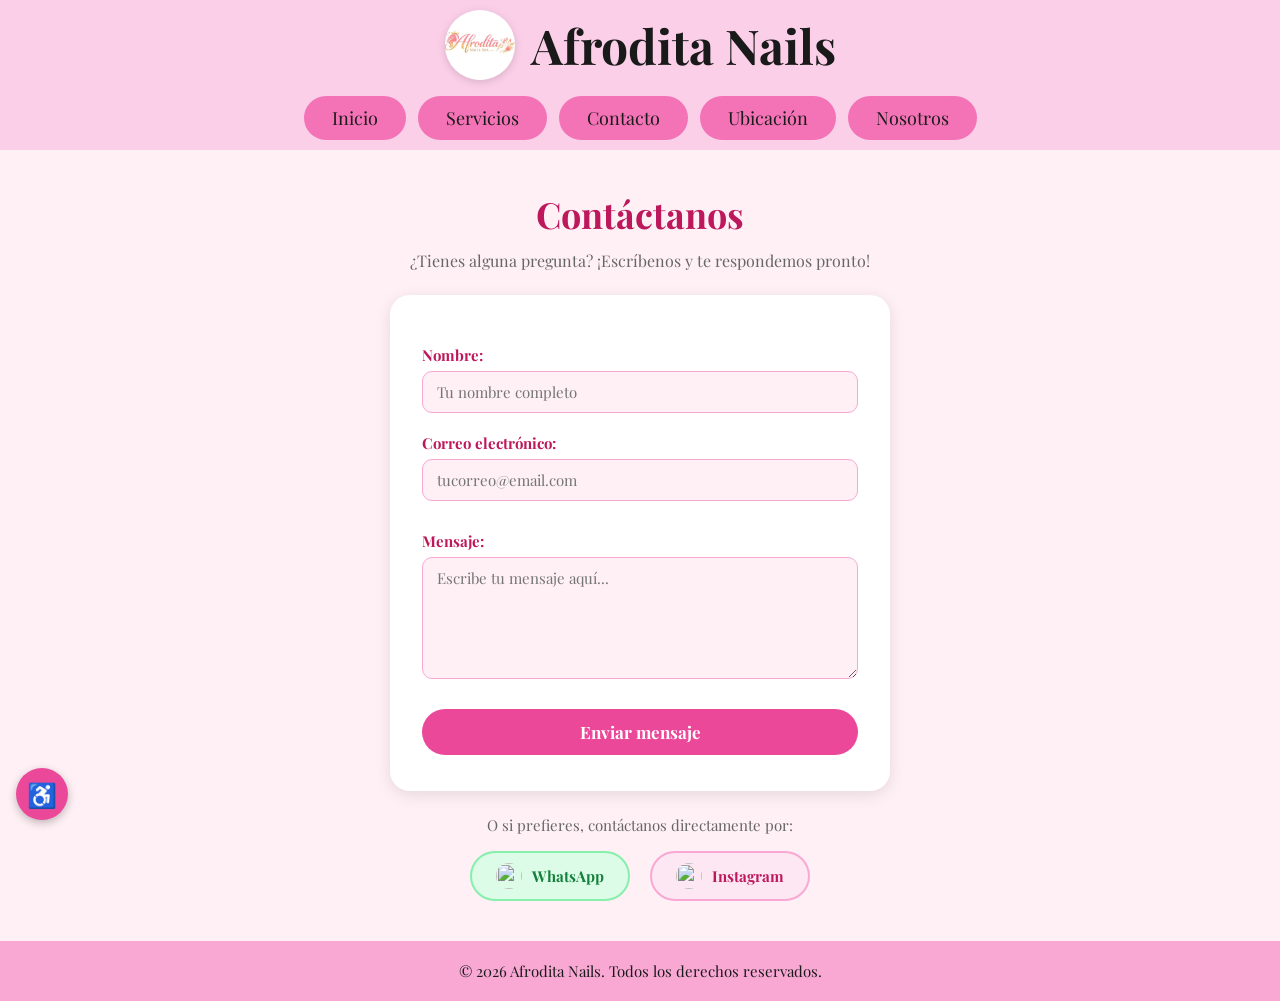
==== commit a6220e96: "commit" ====
--- a/contacto.html
+++ b/contacto.html
@@ -38,6 +38,7 @@
             <input type="text" id="nombre" placeholder="Tu nombre completo" autocomplete="name" aria-required="true" required>
             <label for="email">Correo electrónico:</label>
             <input type="email" id="email" placeholder="tucorreo@email.com" autocomplete="email" aria-required="true" required>
+            <span id="error-email" class="error-mensaje"></span>
             <label for="mensaje">Mensaje:</label>
             <textarea id="mensaje" placeholder="Escribe tu mensaje aquí..." rows="5" aria-required="true" required></textarea>
             <button type="submit">Enviar mensaje</button>
--- a/CSS/contacto.css
+++ b/CSS/contacto.css
@@ -175,6 +175,12 @@
     font-size: 15px;
     color: #444;
     line-height: 1.8;
+}
+/* ERROR DE VALIDACIÓN */
+.error-mensaje {
+    color: #dc2626;
+    font-size: 14px;
+    margin-top: 4px;
 }
 
 /* BOTÓN VOLVER */
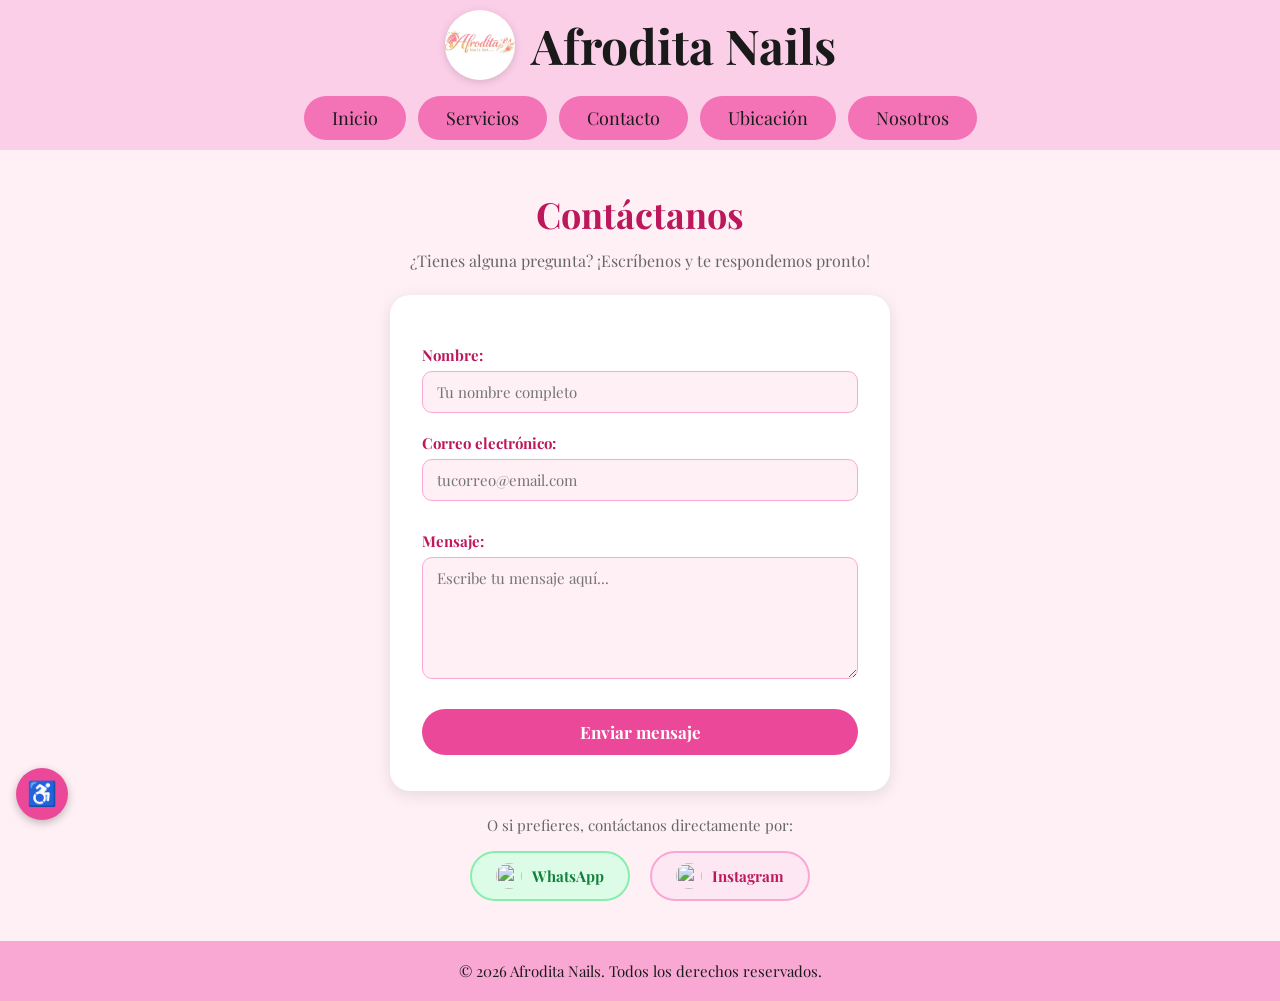
==== commit 2026fcb5: "Quitar domicilio y agregar menú hamburguesa en móvil - Elimina todas las referencias a domicilio/dom" ====
--- a/contacto.html
+++ b/contacto.html
@@ -20,11 +20,14 @@
         </div>
         <!-- Menú de navegación -->
         <nav aria-label="Navegación principal">
-            <a href="index.html">Inicio</a>
-            <a href="servicios.html">Servicios</a>
-            <a href="contacto.html">Contacto</a>
-            <a href="ubicacion.html">Ubicación</a>
-            <a href="nosotros.html">Nosotros</a>
+            <button class="menu-hamburguesa" id="btn-menu" aria-label="Abrir menú de navegación" aria-expanded="false">☰</button>
+            <div class="nav-links" id="nav-links">
+                <a href="index.html">Inicio</a>
+                <a href="servicios.html">Servicios</a>
+                <a href="contacto.html">Contacto</a>
+                <a href="ubicacion.html">Ubicación</a>
+                <a href="nosotros.html">Nosotros</a>
+            </div>
         </nav>
     </header>
 
@@ -96,6 +99,7 @@
 
     <script src="JS/contacto.js"></script>
     <script src="JS/accesibilidad.js"></script>
+    <script src="JS/nav.js"></script>
 
 </body>
 </html>
--- a/CSS/styles.css
+++ b/CSS/styles.css
@@ -45,6 +45,25 @@
 
 /* MENÚ DE NAVEGACIÓN */
 nav {
+    display: flex;
+    justify-content: center;
+    align-items: center;
+    gap: 12px;
+    flex-wrap: wrap;
+}
+
+.menu-hamburguesa {
+    display: none;
+    background: none;
+    border: none;
+    font-size: 28px;
+    cursor: pointer;
+    color: #1a1a1a;
+    padding: 4px 10px;
+    line-height: 1;
+}
+
+.nav-links {
     display: flex;
     justify-content: center;
     gap: 12px;
@@ -203,10 +222,32 @@
         font-size: 30px;
     }
 
+    /* Botón hamburguesa visible en móvil */
+    .menu-hamburguesa {
+        display: block;
+    }
+
+    /* Menú oculto por defecto en móvil */
+    .nav-links {
+        display: none;
+        flex-direction: column;
+        width: 100%;
+        align-items: center;
+        gap: 8px;
+        padding-top: 8px;
+    }
+
+    /* Menú abierto */
+    .nav-links.abierto {
+        display: flex;
+    }
+
     /* Botones del menú más pequeños */
     nav a {
         padding: 8px 16px;
         font-size: 14px;
+        width: 80%;
+        text-align: center;
     }
 
     /* Texto y carrusel en columna en lugar de fila */
--- a/CSS/contacto.css
+++ b/CSS/contacto.css
@@ -63,7 +63,7 @@
 }
 
 /* BOTÓN DE ENVÍO */
-button {
+form button {
     width: 100%;
     margin-top: 24px;
     padding: 12px;
@@ -77,7 +77,7 @@
     font-family: inherit;
 }
 
-button:hover {
+form button:hover {
     background-color: #be185d;
 }
 
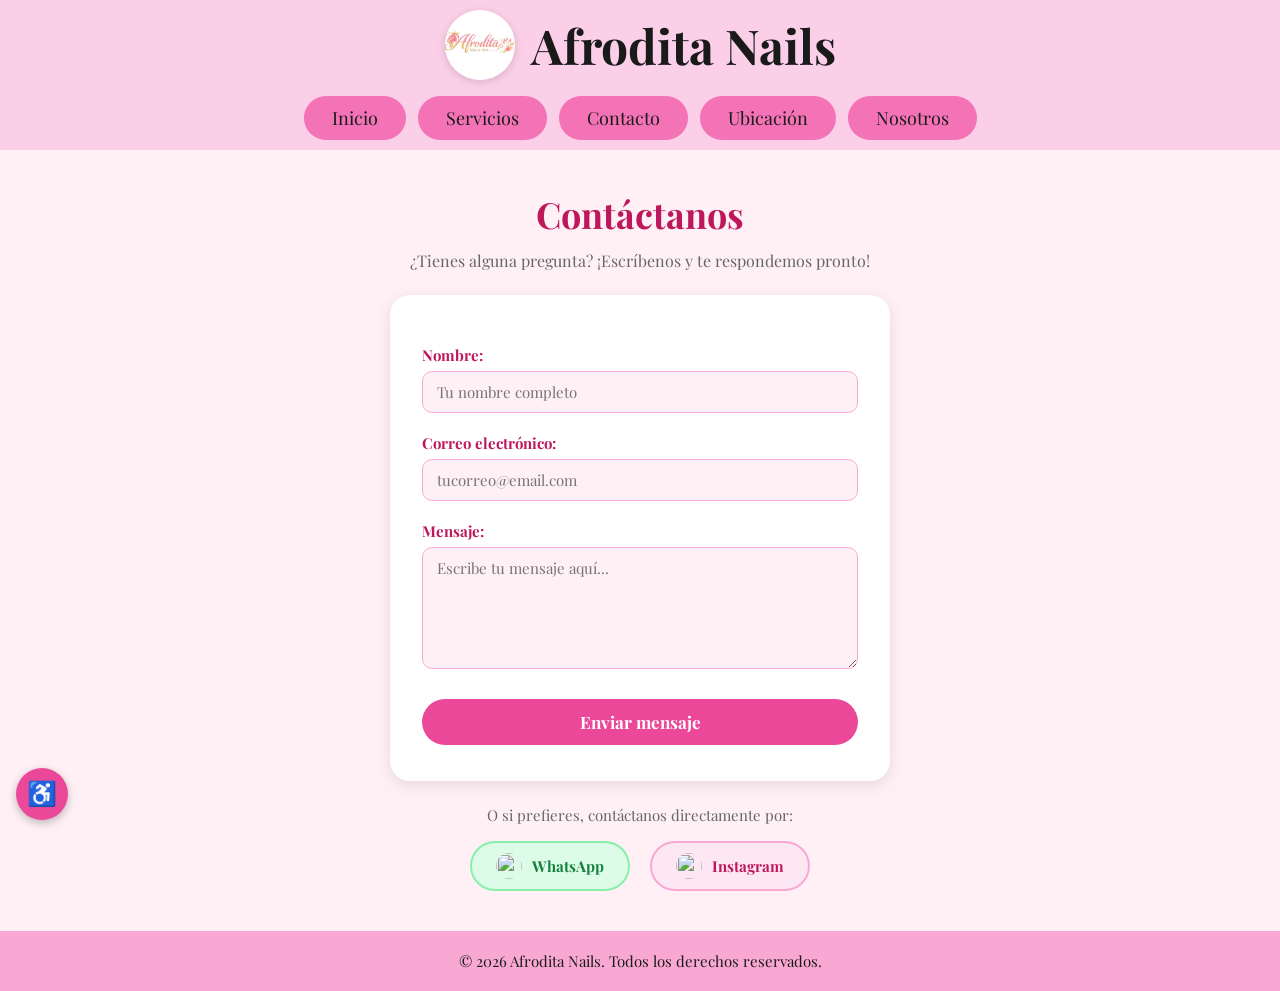
==== commit 8265b2ee: "Merge: corrección validación correo contacto" ====
--- a/contacto.html
+++ b/contacto.html
@@ -41,7 +41,7 @@
             <input type="text" id="nombre" placeholder="Tu nombre completo" autocomplete="name" aria-required="true" required>
             <label for="email">Correo electrónico:</label>
             <input type="email" id="email" placeholder="tucorreo@email.com" autocomplete="email" aria-required="true" required>
-            <span id="error-email" class="error-mensaje"></span>
+            <span id="error-email" class="error-mensaje">Por favor ingresa un correo electrónico válido.</span>
             <label for="mensaje">Mensaje:</label>
             <textarea id="mensaje" placeholder="Escribe tu mensaje aquí..." rows="5" aria-required="true" required></textarea>
             <button type="submit">Enviar mensaje</button>
--- a/CSS/contacto.css
+++ b/CSS/contacto.css
@@ -178,9 +178,14 @@
 }
 /* ERROR DE VALIDACIÓN */
 .error-mensaje {
+    display: none;
     color: #dc2626;
     font-size: 14px;
     margin-top: 4px;
+}
+
+.error-mensaje.visible {
+    display: block;
 }
 
 /* BOTÓN VOLVER */
